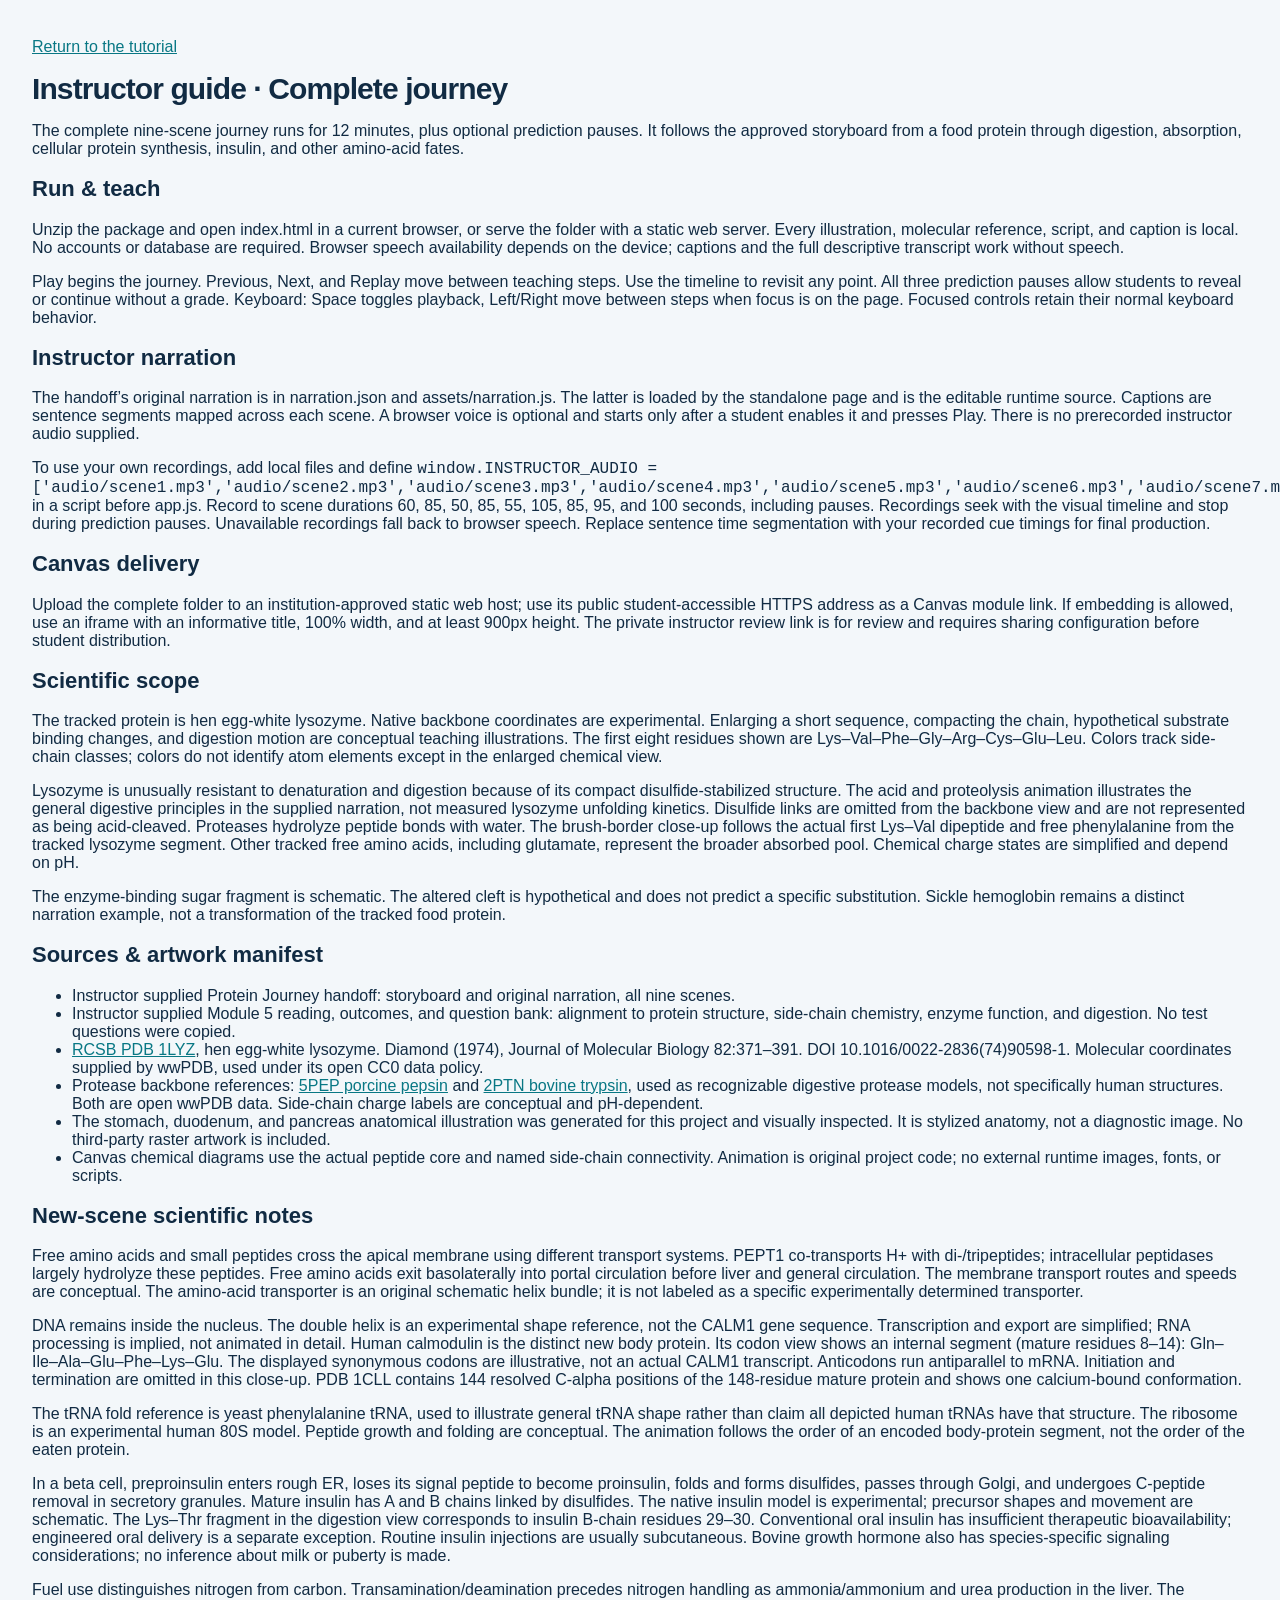
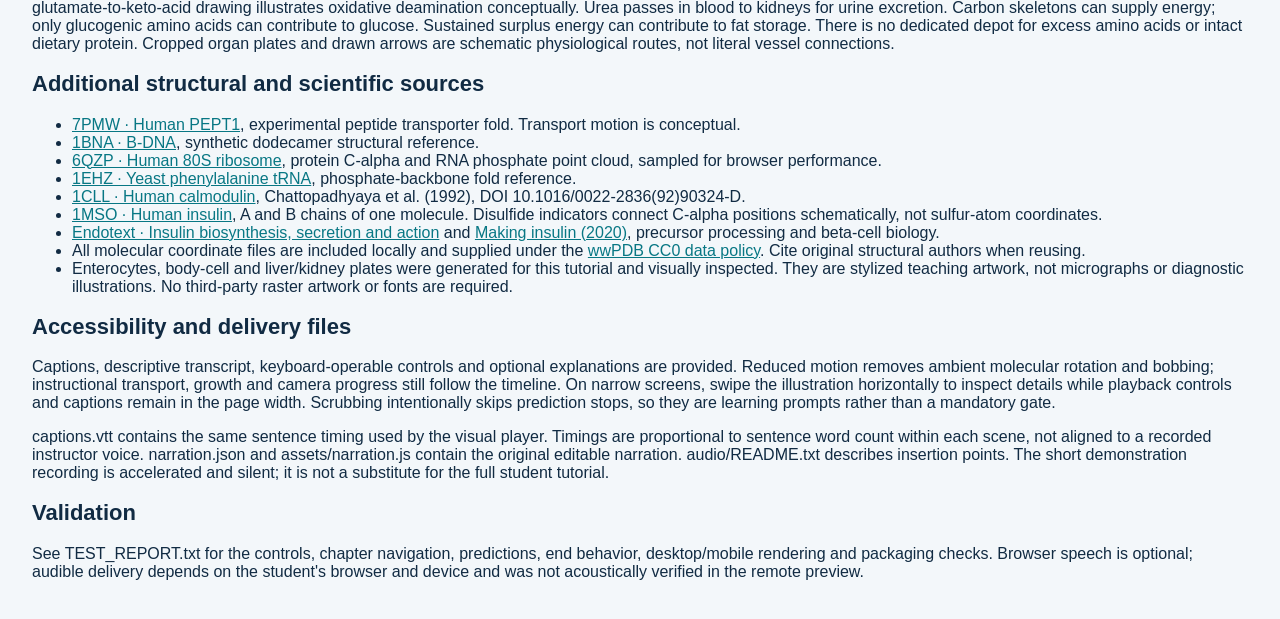
==== guide.html @ 99b075dc "Add files via upload" ====
<!doctype html><html lang="en"><head><meta charset="utf-8"><meta name="viewport" content="width=device-width,initial-scale=1"><title>Instructor guide · Protein Journey</title><link rel="stylesheet" href="style.css"></head><body><main><p><a href="index.html">Return to the tutorial</a></p><h1>Instructor guide · Complete journey</h1><p>The complete nine-scene journey runs for 12 minutes, plus optional prediction pauses. It follows the approved storyboard from a food protein through digestion, absorption, cellular protein synthesis, insulin, and other amino-acid fates.</p><h2>Run & teach</h2><p>Unzip the package and open index.html in a current browser, or serve the folder with a static web server. Every illustration, molecular reference, script, and caption is local. No accounts or database are required. Browser speech availability depends on the device; captions and the full descriptive transcript work without speech.</p><p>Play begins the journey. Previous, Next, and Replay move between teaching steps. Use the timeline to revisit any point. All three prediction pauses allow students to reveal or continue without a grade. Keyboard: Space toggles playback, Left/Right move between steps when focus is on the page. Focused controls retain their normal keyboard behavior.</p><h2>Instructor narration</h2><p>The handoff’s original narration is in narration.json and assets/narration.js. The latter is loaded by the standalone page and is the editable runtime source. Captions are sentence segments mapped across each scene. A browser voice is optional and starts only after a student enables it and presses Play. There is no prerecorded instructor audio supplied.</p><p>To use your own recordings, add local files and define <code>window.INSTRUCTOR_AUDIO = ['audio/scene1.mp3','audio/scene2.mp3','audio/scene3.mp3','audio/scene4.mp3','audio/scene5.mp3','audio/scene6.mp3','audio/scene7.mp3','audio/scene8.mp3','audio/scene9.mp3'];</code> in a script before app.js. Record to scene durations 60, 85, 50, 85, 55, 105, 85, 95, and 100 seconds, including pauses. Recordings seek with the visual timeline and stop during prediction pauses. Unavailable recordings fall back to browser speech. Replace sentence time segmentation with your recorded cue timings for final production.</p><h2>Canvas delivery</h2><p>Upload the complete folder to an institution-approved static web host; use its public student-accessible HTTPS address as a Canvas module link. If embedding is allowed, use an iframe with an informative title, 100% width, and at least 900px height. The private instructor review link is for review and requires sharing configuration before student distribution.</p><h2>Scientific scope</h2><p>The tracked protein is hen egg-white lysozyme. Native backbone coordinates are experimental. Enlarging a short sequence, compacting the chain, hypothetical substrate binding changes, and digestion motion are conceptual teaching illustrations. The first eight residues shown are Lys–Val–Phe–Gly–Arg–Cys–Glu–Leu. Colors track side-chain classes; colors do not identify atom elements except in the enlarged chemical view.</p><p>Lysozyme is unusually resistant to denaturation and digestion because of its compact disulfide-stabilized structure. The acid and proteolysis animation illustrates the general digestive principles in the supplied narration, not measured lysozyme unfolding kinetics. Disulfide links are omitted from the backbone view and are not represented as being acid-cleaved. Proteases hydrolyze peptide bonds with water. The brush-border close-up follows the actual first Lys–Val dipeptide and free phenylalanine from the tracked lysozyme segment. Other tracked free amino acids, including glutamate, represent the broader absorbed pool. Chemical charge states are simplified and depend on pH.</p><p>The enzyme-binding sugar fragment is schematic. The altered cleft is hypothetical and does not predict a specific substitution. Sickle hemoglobin remains a distinct narration example, not a transformation of the tracked food protein.</p><h2>Sources & artwork manifest</h2><ul><li>Instructor supplied Protein Journey handoff: storyboard and original narration, all nine scenes.</li><li>Instructor supplied Module 5 reading, outcomes, and question bank: alignment to protein structure, side-chain chemistry, enzyme function, and digestion. No test questions were copied.</li><li><a href="https://www.rcsb.org/structure/1LYZ">RCSB PDB 1LYZ</a>, hen egg-white lysozyme. Diamond (1974), Journal of Molecular Biology 82:371–391. DOI 10.1016/0022-2836(74)90598-1. Molecular coordinates supplied by wwPDB, used under its open CC0 data policy.</li><li>Protease backbone references: <a href="https://www.rcsb.org/structure/5PEP">5PEP porcine pepsin</a> and <a href="https://www.rcsb.org/structure/2PTN">2PTN bovine trypsin</a>, used as recognizable digestive protease models, not specifically human structures. Both are open wwPDB data. Side-chain charge labels are conceptual and pH-dependent.</li><li>The stomach, duodenum, and pancreas anatomical illustration was generated for this project and visually inspected. It is stylized anatomy, not a diagnostic image. No third-party raster artwork is included.</li><li>Canvas chemical diagrams use the actual peptide core and named side-chain connectivity. Animation is original project code; no external runtime images, fonts, or scripts.</li></ul><h2>New-scene scientific notes</h2><p>Free amino acids and small peptides cross the apical membrane using different transport systems. PEPT1 co-transports H+ with di-/tripeptides; intracellular peptidases largely hydrolyze these peptides. Free amino acids exit basolaterally into portal circulation before liver and general circulation. The membrane transport routes and speeds are conceptual. The amino-acid transporter is an original schematic helix bundle; it is not labeled as a specific experimentally determined transporter.</p><p>DNA remains inside the nucleus. The double helix is an experimental shape reference, not the CALM1 gene sequence. Transcription and export are simplified; RNA processing is implied, not animated in detail. Human calmodulin is the distinct new body protein. Its codon view shows an internal segment (mature residues 8–14): Gln–Ile–Ala–Glu–Phe–Lys–Glu. The displayed synonymous codons are illustrative, not an actual CALM1 transcript. Anticodons run antiparallel to mRNA. Initiation and termination are omitted in this close-up. PDB 1CLL contains 144 resolved C-alpha positions of the 148-residue mature protein and shows one calcium-bound conformation.</p><p>The tRNA fold reference is yeast phenylalanine tRNA, used to illustrate general tRNA shape rather than claim all depicted human tRNAs have that structure. The ribosome is an experimental human 80S model. Peptide growth and folding are conceptual. The animation follows the order of an encoded body-protein segment, not the order of the eaten protein.</p><p>In a beta cell, preproinsulin enters rough ER, loses its signal peptide to become proinsulin, folds and forms disulfides, passes through Golgi, and undergoes C-peptide removal in secretory granules. Mature insulin has A and B chains linked by disulfides. The native insulin model is experimental; precursor shapes and movement are schematic. The Lys–Thr fragment in the digestion view corresponds to insulin B-chain residues 29–30. Conventional oral insulin has insufficient therapeutic bioavailability; engineered oral delivery is a separate exception. Routine insulin injections are usually subcutaneous. Bovine growth hormone also has species-specific signaling considerations; no inference about milk or puberty is made.</p><p>Fuel use distinguishes nitrogen from carbon. Transamination/deamination precedes nitrogen handling as ammonia/ammonium and urea production in the liver. The glutamate-to-keto-acid drawing illustrates oxidative deamination conceptually. Urea passes in blood to kidneys for urine excretion. Carbon skeletons can supply energy; only glucogenic amino acids can contribute to glucose. Sustained surplus energy can contribute to fat storage. There is no dedicated depot for excess amino acids or intact dietary protein. Cropped organ plates and drawn arrows are schematic physiological routes, not literal vessel connections.</p><h2>Additional structural and scientific sources</h2><ul><li><a href="https://www.rcsb.org/structure/7PMW">7PMW · Human PEPT1</a>, experimental peptide transporter fold. Transport motion is conceptual.</li><li><a href="https://www.rcsb.org/structure/1BNA">1BNA · B-DNA</a>, synthetic dodecamer structural reference.</li><li><a href="https://www.rcsb.org/structure/6QZP">6QZP · Human 80S ribosome</a>, protein C-alpha and RNA phosphate point cloud, sampled for browser performance.</li><li><a href="https://www.rcsb.org/structure/1EHZ">1EHZ · Yeast phenylalanine tRNA</a>, phosphate-backbone fold reference.</li><li><a href="https://www.rcsb.org/structure/1CLL">1CLL · Human calmodulin</a>, Chattopadhyaya et al. (1992), DOI 10.1016/0022-2836(92)90324-D.</li><li><a href="https://www.rcsb.org/structure/1MSO">1MSO · Human insulin</a>, A and B chains of one molecule. Disulfide indicators connect C-alpha positions schematically, not sulfur-atom coordinates.</li><li><a href="https://www.ncbi.nlm.nih.gov/books/NBK279029/">Endotext · Insulin biosynthesis, secretion and action</a> and <a href="https://pmc.ncbi.nlm.nih.gov/articles/PMC7476993/">Making insulin (2020)</a>, precursor processing and beta-cell biology.</li><li>All molecular coordinate files are included locally and supplied under the <a href="https://www.wwpdb.org/about/usage-policies">wwPDB CC0 data policy</a>. Cite original structural authors when reusing.</li><li>Enterocytes, body-cell and liver/kidney plates were generated for this tutorial and visually inspected. They are stylized teaching artwork, not micrographs or diagnostic illustrations. No third-party raster artwork or fonts are required.</li></ul><h2>Accessibility and delivery files</h2><p>Captions, descriptive transcript, keyboard-operable controls and optional explanations are provided. Reduced motion removes ambient molecular rotation and bobbing; instructional transport, growth and camera progress still follow the timeline. On narrow screens, swipe the illustration horizontally to inspect details while playback controls and captions remain in the page width. Scrubbing intentionally skips prediction stops, so they are learning prompts rather than a mandatory gate.</p><p>captions.vtt contains the same sentence timing used by the visual player. Timings are proportional to sentence word count within each scene, not aligned to a recorded instructor voice. narration.json and assets/narration.js contain the original editable narration. audio/README.txt describes insertion points. The short demonstration recording is accelerated and silent; it is not a substitute for the full student tutorial.</p><h2>Validation</h2><p>See TEST_REPORT.txt for the controls, chapter navigation, predictions, end behavior, desktop/mobile rendering and packaging checks. Browser speech is optional; audible delivery depends on the student's browser and device and was not acoustically verified in the remote preview.</p></main></body></html>
---- style.css ----
:root{font-family:Inter,Arial,sans-serif;color:#112b43;background:#f3f7fa;font-size:16px;--teal:#087d88;--navy:#102f49}*{box-sizing:border-box}body{margin:0}header{height:66px;padding:0 4vw;display:flex;align-items:center;justify-content:space-between;background:#fff;border-bottom:1px solid #dbe5eb}header span{font-size:14px;color:#52687c}.brand{font-weight:800;letter-spacing:.08em;color:var(--navy);text-decoration:none;font-size:15px}main{max-width:1320px;margin:auto;padding:22px 32px}.heading{display:flex;justify-content:space-between;align-items:center;margin-bottom:18px}.eyebrow{font-size:13px;font-weight:700;letter-spacing:.12em;color:var(--teal);margin:0 0 6px}h1{font-size:30px;letter-spacing:-.03em;margin:0;font-weight:650}h2{font-size:22px}button,select{font:inherit;color:var(--navy);border:1px solid #c9d7e1;background:white;border-radius:7px;padding:9px 13px;cursor:pointer}button:hover{background:#e8f3f4}button:disabled{opacity:.4;cursor:default}button:focus-visible,input:focus-visible,select:focus-visible,a:focus-visible{outline:3px solid #df8b23;outline-offset:3px}.primary{background:var(--teal);color:white;border-color:var(--teal);min-width:80px}.primary:hover{background:#07626b}nav{display:grid;grid-template-columns:repeat(4,1fr);gap:8px;margin-bottom:14px}nav button{text-align:left;background:transparent;font-size:14px;border:0;border-bottom:3px solid #dbe5eb;border-radius:0;padding:8px 5px}nav button[aria-current=true]{border-color:var(--teal);font-weight:700;color:#057781}.stage{position:relative;background:radial-gradient(ellipse at 45% 30%,#fff 0%,#eaf3f8 70%);border-radius:16px;border:1px solid #d4e2ea;overflow:hidden;aspect-ratio:1400/760}canvas{width:100%;height:100%;display:block}.stage-top{position:absolute;top:22px;left:24px;right:24px;display:flex;justify-content:space-between;gap:10px;font-size:13px;letter-spacing:.08em;font-weight:700;color:#44637a}#modelNote{font-size:12px;font-weight:400;letter-spacing:0}.legend{position:absolute;left:24px;top:55px;display:flex;gap:14px;font-size:12px;flex-wrap:wrap}.legend span{border-left:5px solid;padding-left:6px}.lys{border-color:#4278e6!important}.glu{border-color:#e36883!important}.phe{border-color:#e2a436!important}.ser{border-color:#12a391!important}.caption{position:absolute;bottom:20px;left:50%;transform:translateX(-50%);width:90%;max-width:950px;border-radius:9px;background:rgba(255,255,255,.96);box-shadow:0 4px 20px #14354d0d;padding:14px 20px;font-size:17px;line-height:1.5;text-align:center;min-height:54px}.transport{padding:14px 0}.timeline{display:flex;align-items:center;gap:14px;font-size:13px;font-variant-numeric:tabular-nums}.timeline input{flex:1;accent-color:var(--teal);height:24px}.controls{display:flex;justify-content:space-between;gap:12px;margin-top:12px}.controls>div{display:flex;align-items:center;gap:7px}.controls label{font-size:14px}.controls select{padding:8px}.preferences{display:flex;flex-wrap:wrap;gap:20px;margin-top:16px;font-size:14px;color:#52687c}.preferences label{display:flex;gap:6px;align-items:center}.preferences input{accent-color:var(--teal)}.preferences>span{margin-left:auto;font-size:13px}#status{font-size:14px;color:#52687c;margin:0 0 14px}footer{border-top:1px solid #dbe5eb;padding:16px 0;font-size:13px;line-height:1.6;color:#52687c}a{color:#087784}#explanation,#transcript{background:#fff;padding:22px;border-radius:10px;margin:10px 0 20px;line-height:1.65}#transcript h3{margin-bottom:5px}#transcript p{margin-top:5px}.description{color:#52687c;font-size:14px}.prediction{position:absolute;top:50%;left:50%;transform:translate(-50%,-50%);width:550px;max-width:90%;padding:26px;background:#fff;border:1px solid #c6dce4;border-radius:12px;box-shadow:0 20px 80px #12354d40}.prediction h2{margin:8px 0 12px}.prediction p{font-size:15px;color:#52687c}.prediction-actions{display:flex;gap:8px;margin-top:20px}#answer{background:#eaf5f4;padding:14px;border-left:3px solid var(--teal);font-size:16px;line-height:1.5}[hidden]{display:none!important}@media(max-width:800px){header{padding:0 16px}.brand{font-size:12px}header span{font-size:12px}main{padding:18px 14px}h1{font-size:25px}.heading button{font-size:14px}nav button{font-size:12px}.stage{aspect-ratio:1/1}.stage-top{left:12px;right:12px;top:14px;font-size:11px}#modelNote{display:none}.legend{left:12px;top:38px;gap:6px;font-size:10px}.caption{bottom:12px;padding:10px;font-size:14px;width:94%}.controls{flex-direction:column}.controls>div{flex-wrap:wrap}.controls button{font-size:14px;padding:9px 10px}.preferences{gap:12px;font-size:13px}.preferences>span{margin-left:0}.prediction{padding:20px}.prediction h2{font-size:19px}.prediction-actions{flex-wrap:wrap}}

.canvas-window{width:100%;height:100%;overflow:hidden} @media(max-width:800px){.stage{height:560px;aspect-ratio:auto}.canvas-window{overflow-x:auto;overflow-y:hidden;scrollbar-width:thin;padding-top:65px;height:440px}.canvas-window canvas{width:1100px;height:597px;max-width:none;transform:translateY(-110px)}.caption{bottom:18px}.legend{font-size:12px}.stage:after{content:"Swipe the illustration to inspect the chain";position:absolute;bottom:135px;left:12px;color:#52687c;font-size:12px;pointer-events:none}}

nav{grid-template-columns:repeat(3,1fr)}nav button{padding:7px 5px}@media(max-width:800px){nav{grid-template-columns:repeat(3,1fr)}nav button{font-size:11px}.stage:after{content:"Swipe the illustration to inspect molecular detail"}}

@media(min-width:801px){.stage{aspect-ratio:auto}.canvas-window{height:auto;aspect-ratio:1400/760}.caption{position:relative;left:auto;bottom:auto;transform:none;width:calc(100% - 36px);max-width:none;margin:0 18px 18px}}
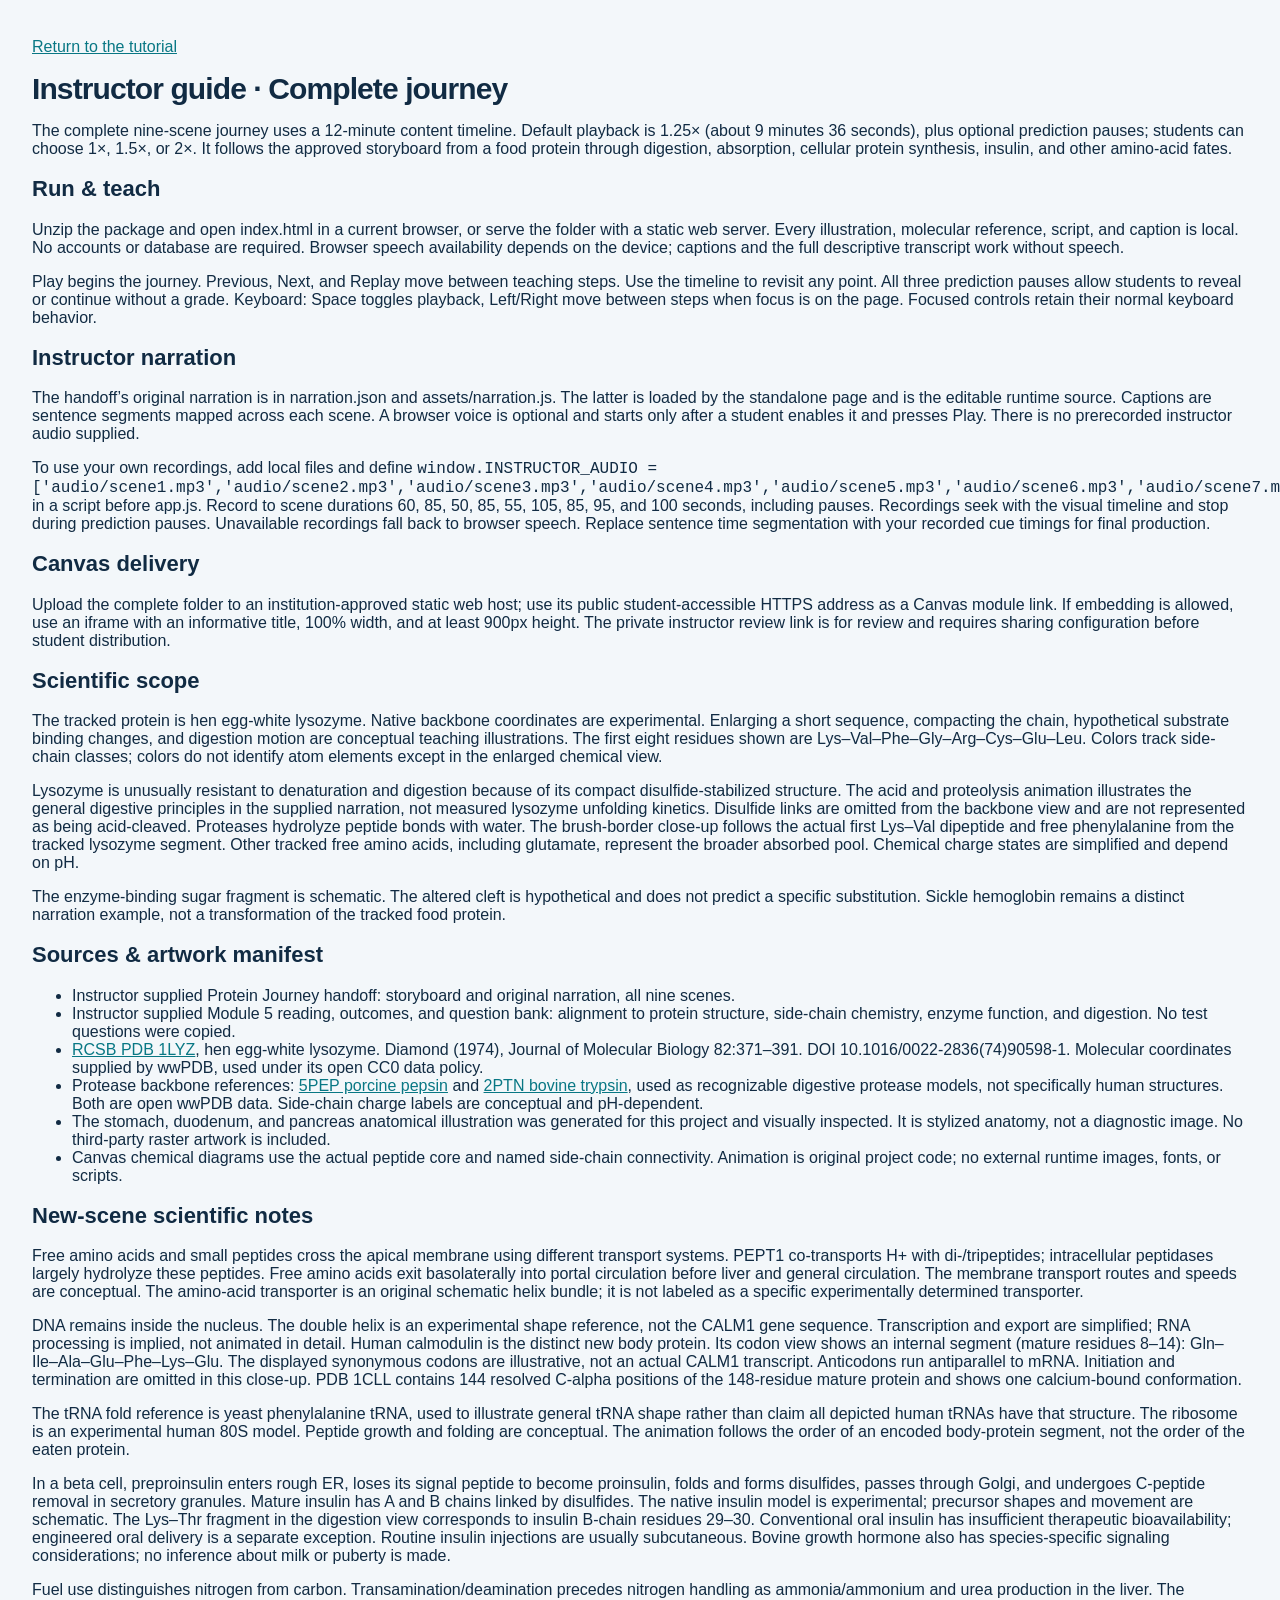
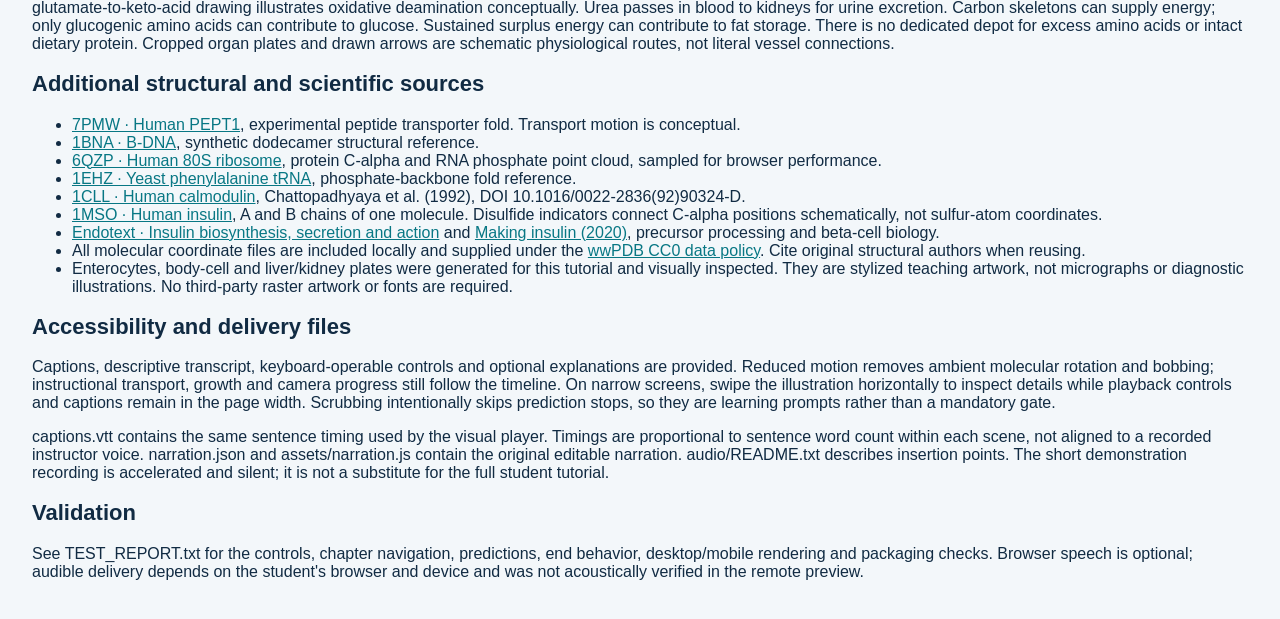
==== commit 2d2ad398: "Add files via upload" ====
--- a/guide.html
+++ b/guide.html
@@ -1 +1 @@
-<!doctype html><html lang="en"><head><meta charset="utf-8"><meta name="viewport" content="width=device-width,initial-scale=1"><title>Instructor guide · Protein Journey</title><link rel="stylesheet" href="style.css"></head><body><main><p><a href="index.html">Return to the tutorial</a></p><h1>Instructor guide · Complete journey</h1><p>The complete nine-scene journey runs for 12 minutes, plus optional prediction pauses. It follows the approved storyboard from a food protein through digestion, absorption, cellular protein synthesis, insulin, and other amino-acid fates.</p><h2>Run & teach</h2><p>Unzip the package and open index.html in a current browser, or serve the folder with a static web server. Every illustration, molecular reference, script, and caption is local. No accounts or database are required. Browser speech availability depends on the device; captions and the full descriptive transcript work without speech.</p><p>Play begins the journey. Previous, Next, and Replay move between teaching steps. Use the timeline to revisit any point. All three prediction pauses allow students to reveal or continue without a grade. Keyboard: Space toggles playback, Left/Right move between steps when focus is on the page. Focused controls retain their normal keyboard behavior.</p><h2>Instructor narration</h2><p>The handoff’s original narration is in narration.json and assets/narration.js. The latter is loaded by the standalone page and is the editable runtime source. Captions are sentence segments mapped across each scene. A browser voice is optional and starts only after a student enables it and presses Play. There is no prerecorded instructor audio supplied.</p><p>To use your own recordings, add local files and define <code>window.INSTRUCTOR_AUDIO = ['audio/scene1.mp3','audio/scene2.mp3','audio/scene3.mp3','audio/scene4.mp3','audio/scene5.mp3','audio/scene6.mp3','audio/scene7.mp3','audio/scene8.mp3','audio/scene9.mp3'];</code> in a script before app.js. Record to scene durations 60, 85, 50, 85, 55, 105, 85, 95, and 100 seconds, including pauses. Recordings seek with the visual timeline and stop during prediction pauses. Unavailable recordings fall back to browser speech. Replace sentence time segmentation with your recorded cue timings for final production.</p><h2>Canvas delivery</h2><p>Upload the complete folder to an institution-approved static web host; use its public student-accessible HTTPS address as a Canvas module link. If embedding is allowed, use an iframe with an informative title, 100% width, and at least 900px height. The private instructor review link is for review and requires sharing configuration before student distribution.</p><h2>Scientific scope</h2><p>The tracked protein is hen egg-white lysozyme. Native backbone coordinates are experimental. Enlarging a short sequence, compacting the chain, hypothetical substrate binding changes, and digestion motion are conceptual teaching illustrations. The first eight residues shown are Lys–Val–Phe–Gly–Arg–Cys–Glu–Leu. Colors track side-chain classes; colors do not identify atom elements except in the enlarged chemical view.</p><p>Lysozyme is unusually resistant to denaturation and digestion because of its compact disulfide-stabilized structure. The acid and proteolysis animation illustrates the general digestive principles in the supplied narration, not measured lysozyme unfolding kinetics. Disulfide links are omitted from the backbone view and are not represented as being acid-cleaved. Proteases hydrolyze peptide bonds with water. The brush-border close-up follows the actual first Lys–Val dipeptide and free phenylalanine from the tracked lysozyme segment. Other tracked free amino acids, including glutamate, represent the broader absorbed pool. Chemical charge states are simplified and depend on pH.</p><p>The enzyme-binding sugar fragment is schematic. The altered cleft is hypothetical and does not predict a specific substitution. Sickle hemoglobin remains a distinct narration example, not a transformation of the tracked food protein.</p><h2>Sources & artwork manifest</h2><ul><li>Instructor supplied Protein Journey handoff: storyboard and original narration, all nine scenes.</li><li>Instructor supplied Module 5 reading, outcomes, and question bank: alignment to protein structure, side-chain chemistry, enzyme function, and digestion. No test questions were copied.</li><li><a href="https://www.rcsb.org/structure/1LYZ">RCSB PDB 1LYZ</a>, hen egg-white lysozyme. Diamond (1974), Journal of Molecular Biology 82:371–391. DOI 10.1016/0022-2836(74)90598-1. Molecular coordinates supplied by wwPDB, used under its open CC0 data policy.</li><li>Protease backbone references: <a href="https://www.rcsb.org/structure/5PEP">5PEP porcine pepsin</a> and <a href="https://www.rcsb.org/structure/2PTN">2PTN bovine trypsin</a>, used as recognizable digestive protease models, not specifically human structures. Both are open wwPDB data. Side-chain charge labels are conceptual and pH-dependent.</li><li>The stomach, duodenum, and pancreas anatomical illustration was generated for this project and visually inspected. It is stylized anatomy, not a diagnostic image. No third-party raster artwork is included.</li><li>Canvas chemical diagrams use the actual peptide core and named side-chain connectivity. Animation is original project code; no external runtime images, fonts, or scripts.</li></ul><h2>New-scene scientific notes</h2><p>Free amino acids and small peptides cross the apical membrane using different transport systems. PEPT1 co-transports H+ with di-/tripeptides; intracellular peptidases largely hydrolyze these peptides. Free amino acids exit basolaterally into portal circulation before liver and general circulation. The membrane transport routes and speeds are conceptual. The amino-acid transporter is an original schematic helix bundle; it is not labeled as a specific experimentally determined transporter.</p><p>DNA remains inside the nucleus. The double helix is an experimental shape reference, not the CALM1 gene sequence. Transcription and export are simplified; RNA processing is implied, not animated in detail. Human calmodulin is the distinct new body protein. Its codon view shows an internal segment (mature residues 8–14): Gln–Ile–Ala–Glu–Phe–Lys–Glu. The displayed synonymous codons are illustrative, not an actual CALM1 transcript. Anticodons run antiparallel to mRNA. Initiation and termination are omitted in this close-up. PDB 1CLL contains 144 resolved C-alpha positions of the 148-residue mature protein and shows one calcium-bound conformation.</p><p>The tRNA fold reference is yeast phenylalanine tRNA, used to illustrate general tRNA shape rather than claim all depicted human tRNAs have that structure. The ribosome is an experimental human 80S model. Peptide growth and folding are conceptual. The animation follows the order of an encoded body-protein segment, not the order of the eaten protein.</p><p>In a beta cell, preproinsulin enters rough ER, loses its signal peptide to become proinsulin, folds and forms disulfides, passes through Golgi, and undergoes C-peptide removal in secretory granules. Mature insulin has A and B chains linked by disulfides. The native insulin model is experimental; precursor shapes and movement are schematic. The Lys–Thr fragment in the digestion view corresponds to insulin B-chain residues 29–30. Conventional oral insulin has insufficient therapeutic bioavailability; engineered oral delivery is a separate exception. Routine insulin injections are usually subcutaneous. Bovine growth hormone also has species-specific signaling considerations; no inference about milk or puberty is made.</p><p>Fuel use distinguishes nitrogen from carbon. Transamination/deamination precedes nitrogen handling as ammonia/ammonium and urea production in the liver. The glutamate-to-keto-acid drawing illustrates oxidative deamination conceptually. Urea passes in blood to kidneys for urine excretion. Carbon skeletons can supply energy; only glucogenic amino acids can contribute to glucose. Sustained surplus energy can contribute to fat storage. There is no dedicated depot for excess amino acids or intact dietary protein. Cropped organ plates and drawn arrows are schematic physiological routes, not literal vessel connections.</p><h2>Additional structural and scientific sources</h2><ul><li><a href="https://www.rcsb.org/structure/7PMW">7PMW · Human PEPT1</a>, experimental peptide transporter fold. Transport motion is conceptual.</li><li><a href="https://www.rcsb.org/structure/1BNA">1BNA · B-DNA</a>, synthetic dodecamer structural reference.</li><li><a href="https://www.rcsb.org/structure/6QZP">6QZP · Human 80S ribosome</a>, protein C-alpha and RNA phosphate point cloud, sampled for browser performance.</li><li><a href="https://www.rcsb.org/structure/1EHZ">1EHZ · Yeast phenylalanine tRNA</a>, phosphate-backbone fold reference.</li><li><a href="https://www.rcsb.org/structure/1CLL">1CLL · Human calmodulin</a>, Chattopadhyaya et al. (1992), DOI 10.1016/0022-2836(92)90324-D.</li><li><a href="https://www.rcsb.org/structure/1MSO">1MSO · Human insulin</a>, A and B chains of one molecule. Disulfide indicators connect C-alpha positions schematically, not sulfur-atom coordinates.</li><li><a href="https://www.ncbi.nlm.nih.gov/books/NBK279029/">Endotext · Insulin biosynthesis, secretion and action</a> and <a href="https://pmc.ncbi.nlm.nih.gov/articles/PMC7476993/">Making insulin (2020)</a>, precursor processing and beta-cell biology.</li><li>All molecular coordinate files are included locally and supplied under the <a href="https://www.wwpdb.org/about/usage-policies">wwPDB CC0 data policy</a>. Cite original structural authors when reusing.</li><li>Enterocytes, body-cell and liver/kidney plates were generated for this tutorial and visually inspected. They are stylized teaching artwork, not micrographs or diagnostic illustrations. No third-party raster artwork or fonts are required.</li></ul><h2>Accessibility and delivery files</h2><p>Captions, descriptive transcript, keyboard-operable controls and optional explanations are provided. Reduced motion removes ambient molecular rotation and bobbing; instructional transport, growth and camera progress still follow the timeline. On narrow screens, swipe the illustration horizontally to inspect details while playback controls and captions remain in the page width. Scrubbing intentionally skips prediction stops, so they are learning prompts rather than a mandatory gate.</p><p>captions.vtt contains the same sentence timing used by the visual player. Timings are proportional to sentence word count within each scene, not aligned to a recorded instructor voice. narration.json and assets/narration.js contain the original editable narration. audio/README.txt describes insertion points. The short demonstration recording is accelerated and silent; it is not a substitute for the full student tutorial.</p><h2>Validation</h2><p>See TEST_REPORT.txt for the controls, chapter navigation, predictions, end behavior, desktop/mobile rendering and packaging checks. Browser speech is optional; audible delivery depends on the student's browser and device and was not acoustically verified in the remote preview.</p></main></body></html>+<!doctype html><html lang="en"><head><meta charset="utf-8"><meta name="viewport" content="width=device-width,initial-scale=1"><title>Instructor guide · Protein Journey</title><link rel="stylesheet" href="style.css"></head><body><main><p><a href="index.html">Return to the tutorial</a></p><h1>Instructor guide · Complete journey</h1><p>The complete nine-scene journey uses a 12-minute content timeline. Default playback is 1.25× (about 9 minutes 36 seconds), plus optional prediction pauses; students can choose 1×, 1.5×, or 2×. It follows the approved storyboard from a food protein through digestion, absorption, cellular protein synthesis, insulin, and other amino-acid fates.</p><h2>Run & teach</h2><p>Unzip the package and open index.html in a current browser, or serve the folder with a static web server. Every illustration, molecular reference, script, and caption is local. No accounts or database are required. Browser speech availability depends on the device; captions and the full descriptive transcript work without speech.</p><p>Play begins the journey. Previous, Next, and Replay move between teaching steps. Use the timeline to revisit any point. All three prediction pauses allow students to reveal or continue without a grade. Keyboard: Space toggles playback, Left/Right move between steps when focus is on the page. Focused controls retain their normal keyboard behavior.</p><h2>Instructor narration</h2><p>The handoff’s original narration is in narration.json and assets/narration.js. The latter is loaded by the standalone page and is the editable runtime source. Captions are sentence segments mapped across each scene. A browser voice is optional and starts only after a student enables it and presses Play. There is no prerecorded instructor audio supplied.</p><p>To use your own recordings, add local files and define <code>window.INSTRUCTOR_AUDIO = ['audio/scene1.mp3','audio/scene2.mp3','audio/scene3.mp3','audio/scene4.mp3','audio/scene5.mp3','audio/scene6.mp3','audio/scene7.mp3','audio/scene8.mp3','audio/scene9.mp3'];</code> in a script before app.js. Record to scene durations 60, 85, 50, 85, 55, 105, 85, 95, and 100 seconds, including pauses. Recordings seek with the visual timeline and stop during prediction pauses. Unavailable recordings fall back to browser speech. Replace sentence time segmentation with your recorded cue timings for final production.</p><h2>Canvas delivery</h2><p>Upload the complete folder to an institution-approved static web host; use its public student-accessible HTTPS address as a Canvas module link. If embedding is allowed, use an iframe with an informative title, 100% width, and at least 900px height. The private instructor review link is for review and requires sharing configuration before student distribution.</p><h2>Scientific scope</h2><p>The tracked protein is hen egg-white lysozyme. Native backbone coordinates are experimental. Enlarging a short sequence, compacting the chain, hypothetical substrate binding changes, and digestion motion are conceptual teaching illustrations. The first eight residues shown are Lys–Val–Phe–Gly–Arg–Cys–Glu–Leu. Colors track side-chain classes; colors do not identify atom elements except in the enlarged chemical view.</p><p>Lysozyme is unusually resistant to denaturation and digestion because of its compact disulfide-stabilized structure. The acid and proteolysis animation illustrates the general digestive principles in the supplied narration, not measured lysozyme unfolding kinetics. Disulfide links are omitted from the backbone view and are not represented as being acid-cleaved. Proteases hydrolyze peptide bonds with water. The brush-border close-up follows the actual first Lys–Val dipeptide and free phenylalanine from the tracked lysozyme segment. Other tracked free amino acids, including glutamate, represent the broader absorbed pool. Chemical charge states are simplified and depend on pH.</p><p>The enzyme-binding sugar fragment is schematic. The altered cleft is hypothetical and does not predict a specific substitution. Sickle hemoglobin remains a distinct narration example, not a transformation of the tracked food protein.</p><h2>Sources & artwork manifest</h2><ul><li>Instructor supplied Protein Journey handoff: storyboard and original narration, all nine scenes.</li><li>Instructor supplied Module 5 reading, outcomes, and question bank: alignment to protein structure, side-chain chemistry, enzyme function, and digestion. No test questions were copied.</li><li><a href="https://www.rcsb.org/structure/1LYZ">RCSB PDB 1LYZ</a>, hen egg-white lysozyme. Diamond (1974), Journal of Molecular Biology 82:371–391. DOI 10.1016/0022-2836(74)90598-1. Molecular coordinates supplied by wwPDB, used under its open CC0 data policy.</li><li>Protease backbone references: <a href="https://www.rcsb.org/structure/5PEP">5PEP porcine pepsin</a> and <a href="https://www.rcsb.org/structure/2PTN">2PTN bovine trypsin</a>, used as recognizable digestive protease models, not specifically human structures. Both are open wwPDB data. Side-chain charge labels are conceptual and pH-dependent.</li><li>The stomach, duodenum, and pancreas anatomical illustration was generated for this project and visually inspected. It is stylized anatomy, not a diagnostic image. No third-party raster artwork is included.</li><li>Canvas chemical diagrams use the actual peptide core and named side-chain connectivity. Animation is original project code; no external runtime images, fonts, or scripts.</li></ul><h2>New-scene scientific notes</h2><p>Free amino acids and small peptides cross the apical membrane using different transport systems. PEPT1 co-transports H+ with di-/tripeptides; intracellular peptidases largely hydrolyze these peptides. Free amino acids exit basolaterally into portal circulation before liver and general circulation. The membrane transport routes and speeds are conceptual. The amino-acid transporter is an original schematic helix bundle; it is not labeled as a specific experimentally determined transporter.</p><p>DNA remains inside the nucleus. The double helix is an experimental shape reference, not the CALM1 gene sequence. Transcription and export are simplified; RNA processing is implied, not animated in detail. Human calmodulin is the distinct new body protein. Its codon view shows an internal segment (mature residues 8–14): Gln–Ile–Ala–Glu–Phe–Lys–Glu. The displayed synonymous codons are illustrative, not an actual CALM1 transcript. Anticodons run antiparallel to mRNA. Initiation and termination are omitted in this close-up. PDB 1CLL contains 144 resolved C-alpha positions of the 148-residue mature protein and shows one calcium-bound conformation.</p><p>The tRNA fold reference is yeast phenylalanine tRNA, used to illustrate general tRNA shape rather than claim all depicted human tRNAs have that structure. The ribosome is an experimental human 80S model. Peptide growth and folding are conceptual. The animation follows the order of an encoded body-protein segment, not the order of the eaten protein.</p><p>In a beta cell, preproinsulin enters rough ER, loses its signal peptide to become proinsulin, folds and forms disulfides, passes through Golgi, and undergoes C-peptide removal in secretory granules. Mature insulin has A and B chains linked by disulfides. The native insulin model is experimental; precursor shapes and movement are schematic. The Lys–Thr fragment in the digestion view corresponds to insulin B-chain residues 29–30. Conventional oral insulin has insufficient therapeutic bioavailability; engineered oral delivery is a separate exception. Routine insulin injections are usually subcutaneous. Bovine growth hormone also has species-specific signaling considerations; no inference about milk or puberty is made.</p><p>Fuel use distinguishes nitrogen from carbon. Transamination/deamination precedes nitrogen handling as ammonia/ammonium and urea production in the liver. The glutamate-to-keto-acid drawing illustrates oxidative deamination conceptually. Urea passes in blood to kidneys for urine excretion. Carbon skeletons can supply energy; only glucogenic amino acids can contribute to glucose. Sustained surplus energy can contribute to fat storage. There is no dedicated depot for excess amino acids or intact dietary protein. Cropped organ plates and drawn arrows are schematic physiological routes, not literal vessel connections.</p><h2>Additional structural and scientific sources</h2><ul><li><a href="https://www.rcsb.org/structure/7PMW">7PMW · Human PEPT1</a>, experimental peptide transporter fold. Transport motion is conceptual.</li><li><a href="https://www.rcsb.org/structure/1BNA">1BNA · B-DNA</a>, synthetic dodecamer structural reference.</li><li><a href="https://www.rcsb.org/structure/6QZP">6QZP · Human 80S ribosome</a>, protein C-alpha and RNA phosphate point cloud, sampled for browser performance.</li><li><a href="https://www.rcsb.org/structure/1EHZ">1EHZ · Yeast phenylalanine tRNA</a>, phosphate-backbone fold reference.</li><li><a href="https://www.rcsb.org/structure/1CLL">1CLL · Human calmodulin</a>, Chattopadhyaya et al. (1992), DOI 10.1016/0022-2836(92)90324-D.</li><li><a href="https://www.rcsb.org/structure/1MSO">1MSO · Human insulin</a>, A and B chains of one molecule. Disulfide indicators connect C-alpha positions schematically, not sulfur-atom coordinates.</li><li><a href="https://www.ncbi.nlm.nih.gov/books/NBK279029/">Endotext · Insulin biosynthesis, secretion and action</a> and <a href="https://pmc.ncbi.nlm.nih.gov/articles/PMC7476993/">Making insulin (2020)</a>, precursor processing and beta-cell biology.</li><li>All molecular coordinate files are included locally and supplied under the <a href="https://www.wwpdb.org/about/usage-policies">wwPDB CC0 data policy</a>. Cite original structural authors when reusing.</li><li>Enterocytes, body-cell and liver/kidney plates were generated for this tutorial and visually inspected. They are stylized teaching artwork, not micrographs or diagnostic illustrations. No third-party raster artwork or fonts are required.</li></ul><h2>Accessibility and delivery files</h2><p>Captions, descriptive transcript, keyboard-operable controls and optional explanations are provided. Reduced motion removes ambient molecular rotation and bobbing; instructional transport, growth and camera progress still follow the timeline. On narrow screens, swipe the illustration horizontally to inspect details while playback controls and captions remain in the page width. Scrubbing intentionally skips prediction stops, so they are learning prompts rather than a mandatory gate.</p><p>captions.vtt contains the same sentence timing used by the visual player. Timings are proportional to sentence word count within each scene, not aligned to a recorded instructor voice. narration.json and assets/narration.js contain the original editable narration. audio/README.txt describes insertion points. The short demonstration recording is accelerated and silent; it is not a substitute for the full student tutorial.</p><h2>Validation</h2><p>See TEST_REPORT.txt for the controls, chapter navigation, predictions, end behavior, desktop/mobile rendering and packaging checks. Browser speech is optional; audible delivery depends on the student's browser and device and was not acoustically verified in the remote preview.</p></main></body></html>
--- a/style.css
+++ b/style.css
@@ -5,3 +5,5 @@
 nav{grid-template-columns:repeat(3,1fr)}nav button{padding:7px 5px}@media(max-width:800px){nav{grid-template-columns:repeat(3,1fr)}nav button{font-size:11px}.stage:after{content:"Swipe the illustration to inspect molecular detail"}}
 
 @media(min-width:801px){.stage{aspect-ratio:auto}.canvas-window{height:auto;aspect-ratio:1400/760}.caption{position:relative;left:auto;bottom:auto;transform:none;width:calc(100% - 36px);max-width:none;margin:0 18px 18px}}
+
+.pause-notice{margin:0 0 14px;padding:14px 18px;background:#fff3d7;border:1px solid #e7c377;border-left:5px solid #be801d;border-radius:8px;color:#563b10;font-size:17px;line-height:1.5}.pause-notice strong{font-weight:800}@media(max-width:800px){.pause-notice{font-size:15px;padding:12px 14px}}
